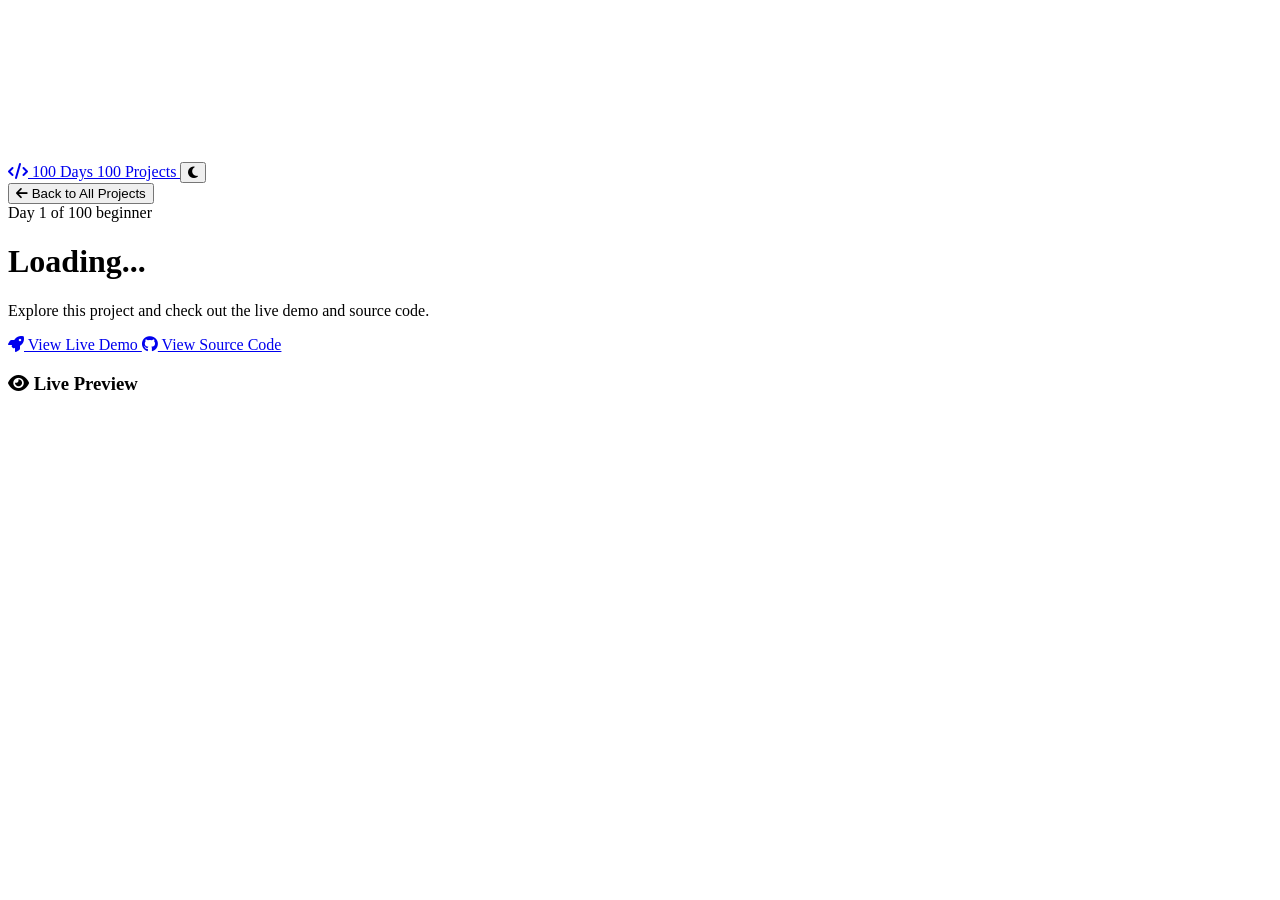
==== project.html @ e4d70eda "feat(project): add individual detail pages with live preview and source links - Created project.html" ====
<!DOCTYPE html>
<html lang="en">

<head>
    <meta charset="UTF-8" />
    <meta name="viewport" content="width=device-width, initial-scale=1.0" />
    <title>Project Detail | 100 Days 100 Web Projects</title>
    <link rel="stylesheet" href="style.css" />
    <link rel="stylesheet" href="project_detail.css" />
    <link rel="stylesheet" href="https://cdnjs.cloudflare.com/ajax/libs/font-awesome/6.4.0/css/all.min.css" />
</head>

<body>

    <canvas id="bgCanvas"></canvas>

    <!-- Header -->
    <header class="detail-header-bar">
        <a href="index.html" class="logo-link">
            <i class="fas fa-code"></i> 100 Days 100 Projects
        </a>
        <button id="theme-toggle" class="theme-toggle-btn" aria-label="Toggle theme">
            <i class="fas fa-moon"></i>
        </button>
    </header>

    <!-- Main Detail Section -->
    <main class="detail-wrapper">
        <button class="back-btn" onclick="window.location.href='index.html'">
            <i class="fas fa-arrow-left"></i> Back to All Projects
        </button>

        <div class="detail-card" id="projectDetail">
            <div class="detail-top">
                <span class="day-badge" id="dayBadge">Day 1 of 100</span>
                <span class="difficulty-badge" id="difficultyBadge">beginner</span>
            </div>

            <h1 class="detail-title" id="projectTitle">Loading...</h1>

            <div class="tech-stack" id="techStack"></div>

            <p class="detail-description" id="projectDescription">
                Explore this project and check out the live demo and source code.
            </p>

            <div class="action-buttons">
                <a id="liveDemoBtn" href="#" target="_blank" rel="noopener noreferrer" class="btn btn-primary">
                    <i class="fas fa-rocket"></i> View Live Demo
                </a>
                <a id="sourceCodeBtn" href="#" target="_blank" rel="noopener noreferrer" class="btn btn-secondary">
                    <i class="fab fa-github"></i> View Source Code
                </a>
            </div>

            <div class="iframe-container" id="iframeContainer">
                <h3 class="preview-title"><i class="fas fa-eye"></i> Live Preview</h3>
                <iframe id="projectIframe" src="" frameborder="0" loading="lazy"></iframe>
            </div>
        </div>
    </main>

    <script src="index.js"></script>
    <script src="project_detail.js"></script>
</body>

</html>
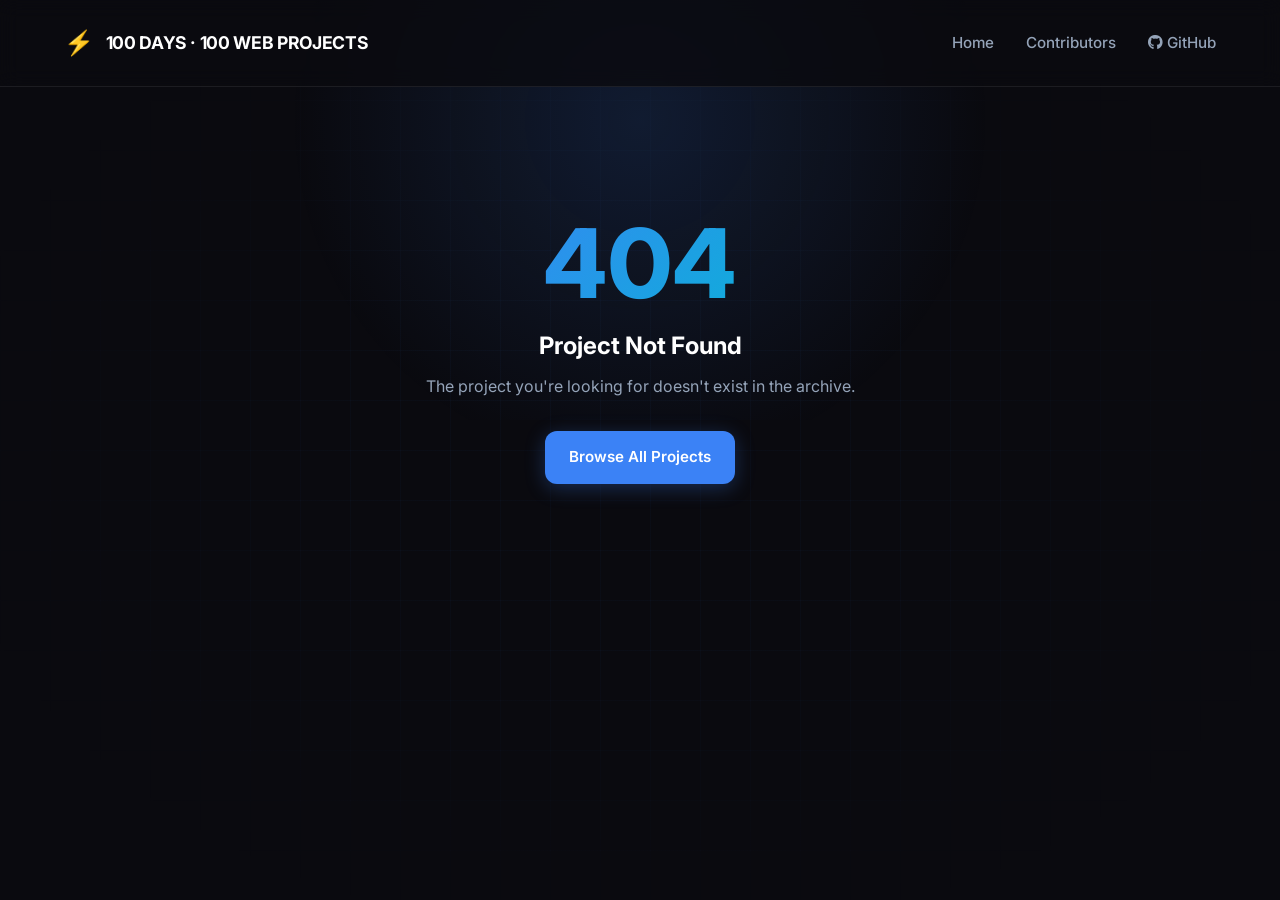
==== commit a20bad8e: "feat: redesign homepage UI + add project detail pages (closes #1574)" ====
--- a/project.html
+++ b/project.html
@@ -4,63 +4,178 @@
 <head>
     <meta charset="UTF-8" />
     <meta name="viewport" content="width=device-width, initial-scale=1.0" />
-    <title>Project Detail | 100 Days 100 Web Projects</title>
+    <title>Project Details | 100 Days 100 Web Projects</title>
+    <link rel="icon" href="data:," />
+
+    <!-- Fonts -->
+    <link rel="preconnect" href="https://fonts.googleapis.com">
+    <link rel="preconnect" href="https://fonts.gstatic.com" crossorigin>
+    <link href="https://fonts.googleapis.com/css2?family=Inter:wght@300;400;500;600;700;800&display=swap" rel="stylesheet">
+    <link rel="stylesheet" href="https://cdnjs.cloudflare.com/ajax/libs/font-awesome/6.4.0/css/all.min.css" />
+
     <link rel="stylesheet" href="style.css" />
-    <link rel="stylesheet" href="project_detail.css" />
-    <link rel="stylesheet" href="https://cdnjs.cloudflare.com/ajax/libs/font-awesome/6.4.0/css/all.min.css" />
+    <link rel="stylesheet" href="project-detail.css" />
 </head>
 
 <body>
+    <!-- Background Grid Effect (matches homepage) -->
+    <div class="bg-grid"></div>
+    <div class="bg-glow"></div>
 
-    <canvas id="bgCanvas"></canvas>
+    <!-- Navbar (Matching Homepage) -->
+    <nav class="navbar">
+        <div class="nav-brand">
+            <a href="index.html">
+                <span class="logo-icon">⚡</span>
+                <span class="logo-text">100 DAYS · 100 WEB PROJECTS</span>
+            </a>
+        </div>
+        <div class="nav-links">
+            <a href="index.html">Home</a>
+            <a href="contributor.html">Contributors</a>
+            <a href="https://github.com/dhairyagothi/100_days_100_web_project" target="_blank">
+                <i class="fa-brands fa-github"></i> GitHub
+            </a>
+        </div>
+    </nav>
 
-    <!-- Header -->
-    <header class="detail-header-bar">
-        <a href="index.html" class="logo-link">
-            <i class="fas fa-code"></i> 100 Days 100 Projects
-        </a>
-        <button id="theme-toggle" class="theme-toggle-btn" aria-label="Toggle theme">
-            <i class="fas fa-moon"></i>
-        </button>
-    </header>
+    <!-- Loader -->
+    <div id="loader" class="loader-wrapper">
+        <div class="loader"></div>
+    </div>
 
-    <!-- Main Detail Section -->
-    <main class="detail-wrapper">
-        <button class="back-btn" onclick="window.location.href='index.html'">
-            <i class="fas fa-arrow-left"></i> Back to All Projects
-        </button>
+    <main class="detail-container" id="detailContainer" style="display:none;">
 
-        <div class="detail-card" id="projectDetail">
-            <div class="detail-top">
-                <span class="day-badge" id="dayBadge">Day 1 of 100</span>
-                <span class="difficulty-badge" id="difficultyBadge">beginner</span>
+        <!-- Breadcrumb -->
+        <nav class="breadcrumb">
+            <a href="index.html">Archive</a>
+            <i class="fa-solid fa-chevron-right"></i>
+            <span id="breadcrumbDay">Day 1</span>
+        </nav>
+
+        <!-- Hero Section -->
+        <section class="project-hero">
+            <div class="hero-content">
+                <div class="meta-row">
+                    <span class="day-badge" id="projectDay">DAY 1</span>
+                    <span class="category-badge" id="projectCategory">TOOL</span>
+                </div>
+
+                <h1 id="projectTitle">To-Do List</h1>
+                <p class="project-desc" id="projectDescription">
+                    A fully functional task management application with local storage persistence.
+                </p>
+
+                <div class="tech-stack" id="techStack">
+                    <!-- Tech tags injected here -->
+                </div>
+
+                <div class="action-row">
+                    <a id="liveDemoBtn" href="#" target="_blank" class="btn btn-primary">
+            View Demo <i class="fa-solid fa-arrow-right"></i>
+          </a>
+                    <a id="sourceCodeBtn" href="#" target="_blank" class="btn btn-secondary">
+                        <i class="fa-brands fa-github"></i> Source Code
+                    </a>
+                    <button id="shareBtn" class="btn btn-icon" title="Share Project">
+            <i class="fa-solid fa-share-nodes"></i>
+          </button>
+                </div>
             </div>
 
-            <h1 class="detail-title" id="projectTitle">Loading...</h1>
+            <div class="hero-preview">
+                <div class="browser-frame">
+                    <div class="browser-header">
+                        <div class="browser-dots">
+                            <span></span><span></span><span></span>
+                        </div>
+                        <div class="browser-address" id="urlBar">100-days-100-web-project.vercel.app</div>
+                    </div>
+                    <div class="preview-image-wrapper">
+                        <img id="projectImage" src="" alt="Project Preview" />
+                        <div class="preview-overlay">
+                            <button class="btn btn-play" id="playDemoBtn">
+                <i class="fa-solid fa-play"></i> Live Preview
+              </button>
+                        </div>
+                    </div>
+                </div>
+            </div>
+        </section>
 
-            <div class="tech-stack" id="techStack"></div>
+        <!-- Live Preview Section -->
+        <section class="section preview-section">
+            <div class="section-header">
+                <h2><i class="fa-solid fa-eye"></i> Live Preview</h2>
+                <button class="btn btn-sm btn-outline" id="fullscreenBtn">
+          <i class="fa-solid fa-expand"></i> Fullscreen
+        </button>
+            </div>
+            <div class="iframe-container">
+                <iframe id="previewFrame" src="" loading="lazy" sandbox="allow-scripts allow-same-origin"></iframe>
+            </div>
+        </section>
 
-            <p class="detail-description" id="projectDescription">
-                Explore this project and check out the live demo and source code.
-            </p>
+        <!-- Features Grid -->
+        <section class="section">
+            <h2><i class="fa-solid fa-layer-group"></i> Features</h2>
+            <div class="features-grid" id="featuresGrid">
+                <!-- Features injected here -->
+            </div>
+        </section>
 
-            <div class="action-buttons">
-                <a id="liveDemoBtn" href="#" target="_blank" rel="noopener noreferrer" class="btn btn-primary">
-                    <i class="fas fa-rocket"></i> View Live Demo
-                </a>
-                <a id="sourceCodeBtn" href="#" target="_blank" rel="noopener noreferrer" class="btn btn-secondary">
-                    <i class="fab fa-github"></i> View Source Code
-                </a>
+        <!-- Implementation Details -->
+        <section class="section impl-section">
+            <div class="impl-grid">
+                <div class="impl-card">
+                    <h3><i class="fa-solid fa-code"></i> Tech Stack</h3>
+                    <ul id="techList" class="tech-list"></ul>
+                </div>
+
+                <div class="impl-card">
+                    <h3><i class="fa-solid fa-user"></i> Contributor</h3>
+                    <div class="contributor-info" id="contributorBox">
+                        <img id="contribAvatar" src="" alt="Contributor" />
+                        <div>
+                            <p id="contribName" class="contrib-name">Name</p>
+                            <a id="contribGithub" href="#" target="_blank" class="contrib-link">
+                                <i class="fa-brands fa-github"></i> View Profile
+                            </a>
+                        </div>
+                    </div>
+                </div>
             </div>
+        </section>
 
-            <div class="iframe-container" id="iframeContainer">
-                <h3 class="preview-title"><i class="fas fa-eye"></i> Live Preview</h3>
-                <iframe id="projectIframe" src="" frameborder="0" loading="lazy"></iframe>
-            </div>
-        </div>
+        <!-- Navigation -->
+        <section class="project-nav">
+            <a href="#" id="prevProject" class="nav-card">
+                <div class="nav-arrow"><i class="fa-solid fa-arrow-left"></i></div>
+                <div class="nav-content">
+                    <small>Previous Project</small>
+                    <p id="prevTitle">Digital Clock</p>
+                </div>
+            </a>
+
+            <a href="#" id="nextProject" class="nav-card nav-next">
+                <div class="nav-content">
+                    <small>Next Project</small>
+                    <p id="nextTitle">Indian Flag</p>
+                </div>
+                <div class="nav-arrow"><i class="fa-solid fa-arrow-right"></i></div>
+            </a>
+        </section>
+
     </main>
 
-    <script src="index.js"></script>
+    <!-- Error State -->
+    <div id="errorBox" class="error-container" style="display:none;">
+        <div class="error-icon">404</div>
+        <h2>Project Not Found</h2>
+        <p>The project you're looking for doesn't exist in the archive.</p>
+        <a href="index.html" class="btn btn-primary">Browse All Projects</a>
+    </div>
+
     <script src="project_detail.js"></script>
 </body>
 
--- a/style.css
+++ b/style.css
@@ -0,0 +1,713 @@
+/* ============================================
+   CSS Variables & Reset
+   ============================================ */
+
+:root {
+    --bg-primary: #0a0a0f;
+    --bg-secondary: #12121a;
+    --bg-card: #16161f;
+    --border-color: rgba(255, 255, 255, 0.08);
+    --border-hover: rgba(59, 130, 246, 0.4);
+    --accent-blue: #3b82f6;
+    --accent-cyan: #06b6d4;
+    --text-primary: #ffffff;
+    --text-secondary: #94a3b8;
+    --text-muted: #64748b;
+    --radius-sm: 8px;
+    --radius-md: 12px;
+    --radius-lg: 16px;
+    --radius-full: 9999px;
+}
+
+* {
+    margin: 0;
+    padding: 0;
+    box-sizing: border-box;
+}
+
+html {
+    scroll-behavior: smooth;
+}
+
+body {
+    font-family: 'Inter', -apple-system, BlinkMacSystemFont, sans-serif;
+    background-color: var(--bg-primary);
+    color: var(--text-primary);
+    line-height: 1.6;
+    overflow-x: hidden;
+    min-height: 100vh;
+}
+
+a {
+    color: inherit;
+    text-decoration: none;
+}
+
+button {
+    font-family: inherit;
+    cursor: pointer;
+    border: none;
+    background: none;
+    color: inherit;
+}
+
+
+/* ============================================
+   Background Effects
+   ============================================ */
+
+.bg-grid {
+    position: fixed;
+    inset: 0;
+    background-image: linear-gradient(rgba(59, 130, 246, 0.04) 1px, transparent 1px), linear-gradient(90deg, rgba(59, 130, 246, 0.04) 1px, transparent 1px);
+    background-size: 60px 60px;
+    z-index: -2;
+    pointer-events: none;
+    mask-image: radial-gradient(ellipse at center, black 30%, transparent 80%);
+}
+
+.bg-glow {
+    position: fixed;
+    top: -30%;
+    left: 50%;
+    transform: translateX(-50%);
+    width: 900px;
+    height: 700px;
+    background: radial-gradient(circle, rgba(59, 130, 246, 0.12) 0%, transparent 70%);
+    z-index: -1;
+    pointer-events: none;
+}
+
+
+/* ============================================
+   Navbar
+   ============================================ */
+
+.navbar {
+    display: flex;
+    justify-content: space-between;
+    align-items: center;
+    padding: 1.5rem 3rem;
+    border-bottom: 1px solid var(--border-color);
+    background: rgba(10, 10, 15, 0.7);
+    backdrop-filter: blur(20px);
+    -webkit-backdrop-filter: blur(20px);
+    position: sticky;
+    top: 0;
+    z-index: 100;
+}
+
+.nav-brand {
+    display: flex;
+    align-items: center;
+    gap: 1rem;
+}
+
+.brand-logo {
+    width: 48px;
+    height: 48px;
+    background: linear-gradient(135deg, var(--accent-blue), var(--accent-cyan));
+    border-radius: var(--radius-md);
+    display: flex;
+    align-items: center;
+    justify-content: center;
+    font-family: 'JetBrains Mono', monospace;
+    font-weight: 700;
+    font-size: 0.9rem;
+    color: white;
+    letter-spacing: -0.05em;
+}
+
+.brand-text {
+    display: flex;
+    flex-direction: column;
+    line-height: 1.2;
+}
+
+.brand-tag {
+    font-family: 'JetBrains Mono', monospace;
+    font-size: 0.7rem;
+    color: var(--accent-blue);
+    letter-spacing: 0.1em;
+    font-weight: 500;
+}
+
+.brand-title {
+    font-weight: 700;
+    font-size: 0.95rem;
+    letter-spacing: -0.01em;
+}
+
+.nav-links {
+    display: flex;
+    align-items: center;
+    gap: 2rem;
+}
+
+.nav-link {
+    color: var(--text-secondary);
+    font-size: 0.95rem;
+    font-weight: 500;
+    transition: color 0.2s;
+    display: inline-flex;
+    align-items: center;
+    gap: 0.5rem;
+}
+
+.nav-link:hover {
+    color: var(--text-primary);
+}
+
+.nav-btn-primary {
+    background: var(--accent-blue);
+    color: white !important;
+    padding: 0.6rem 1.25rem;
+    border-radius: var(--radius-md);
+    font-weight: 600;
+    font-size: 0.9rem;
+    transition: all 0.2s;
+}
+
+.nav-btn-primary:hover {
+    background: #2563eb;
+    transform: translateY(-1px);
+    box-shadow: 0 6px 20px rgba(59, 130, 246, 0.3);
+}
+
+.mobile-menu-btn {
+    display: none;
+    font-size: 1.5rem;
+    color: var(--text-primary);
+}
+
+
+/* ============================================
+   Hero Section
+   ============================================ */
+
+.hero {
+    text-align: center;
+    padding: 6rem 2rem 8rem;
+    max-width: 1200px;
+    margin: 0 auto;
+}
+
+.hero-tag {
+    font-family: 'JetBrains Mono', monospace;
+    font-size: 0.85rem;
+    color: var(--accent-blue);
+    letter-spacing: 0.15em;
+    margin-bottom: 3rem;
+}
+
+.hero-title {
+    font-size: clamp(3rem, 12vw, 9rem);
+    font-weight: 900;
+    line-height: 0.95;
+    letter-spacing: -0.04em;
+    margin-bottom: 2rem;
+    display: flex;
+    flex-direction: column;
+    gap: 0;
+}
+
+.hero-line {
+    display: block;
+    opacity: 0;
+    transform: translateY(40px);
+    animation: heroFadeUp 0.8s ease-out forwards;
+}
+
+.hero-line:nth-child(1) {
+    animation-delay: 0.1s;
+}
+
+.hero-line:nth-child(2) {
+    animation-delay: 0.25s;
+}
+
+.hero-line:nth-child(3) {
+    animation-delay: 0.4s;
+}
+
+@keyframes heroFadeUp {
+    to {
+        opacity: 1;
+        transform: translateY(0);
+    }
+}
+
+.hero-divider {
+    width: 60%;
+    max-width: 600px;
+    height: 1px;
+    background: linear-gradient(90deg, transparent, var(--accent-blue), transparent);
+    margin: 2rem auto;
+}
+
+.hero-subtitle {
+    font-size: 1.1rem;
+    color: var(--text-secondary);
+    margin-bottom: 2.5rem;
+}
+
+.hero-actions {
+    display: flex;
+    gap: 1rem;
+    justify-content: center;
+    flex-wrap: wrap;
+}
+
+
+/* ============================================
+   Buttons
+   ============================================ */
+
+.btn {
+    display: inline-flex;
+    align-items: center;
+    gap: 0.6rem;
+    padding: 0.95rem 1.75rem;
+    border-radius: var(--radius-md);
+    font-weight: 600;
+    font-size: 0.95rem;
+    transition: all 0.2s;
+    cursor: pointer;
+    border: 1px solid transparent;
+}
+
+.btn-primary {
+    background: var(--accent-blue);
+    color: white;
+    box-shadow: 0 6px 20px rgba(59, 130, 246, 0.3);
+}
+
+.btn-primary:hover {
+    background: #2563eb;
+    transform: translateY(-2px);
+    box-shadow: 0 10px 30px rgba(59, 130, 246, 0.5);
+}
+
+.btn-secondary {
+    background: rgba(255, 255, 255, 0.05);
+    color: var(--text-primary);
+    border-color: var(--border-color);
+}
+
+.btn-secondary:hover {
+    background: rgba(255, 255, 255, 0.1);
+    border-color: rgba(255, 255, 255, 0.2);
+}
+
+
+/* ============================================
+   Archive Section
+   ============================================ */
+
+.archive-section {
+    padding: 4rem 3rem 6rem;
+    max-width: 1400px;
+    margin: 0 auto;
+}
+
+.section-tag {
+    font-family: 'JetBrains Mono', monospace;
+    color: var(--accent-blue);
+    letter-spacing: 0.15em;
+    font-size: 0.85rem;
+    margin-bottom: 1rem;
+}
+
+.section-title {
+    font-size: clamp(2rem, 5vw, 3.5rem);
+    font-weight: 800;
+    letter-spacing: -0.03em;
+    margin-bottom: 3rem;
+}
+
+
+/* Search */
+
+.search-wrapper {
+    position: relative;
+    max-width: 600px;
+    margin-bottom: 2rem;
+}
+
+.search-icon {
+    position: absolute;
+    left: 1.25rem;
+    top: 50%;
+    transform: translateY(-50%);
+    color: var(--text-muted);
+    font-size: 1rem;
+}
+
+.search-input {
+    width: 100%;
+    padding: 1rem 1rem 1rem 3.25rem;
+    background: var(--bg-card);
+    border: 1px solid var(--border-color);
+    border-radius: var(--radius-md);
+    color: var(--text-primary);
+    font-family: inherit;
+    font-size: 1rem;
+    outline: none;
+    transition: all 0.2s;
+}
+
+.search-input:focus {
+    border-color: var(--accent-blue);
+    box-shadow: 0 0 0 4px rgba(59, 130, 246, 0.1);
+}
+
+.search-input::placeholder {
+    color: var(--text-muted);
+}
+
+
+/* Filter Tabs */
+
+.filter-tabs {
+    display: flex;
+    gap: 0.5rem;
+    margin-bottom: 3rem;
+    flex-wrap: wrap;
+}
+
+.filter-tab {
+    padding: 0.6rem 1.1rem;
+    background: var(--bg-card);
+    border: 1px solid var(--border-color);
+    border-radius: var(--radius-md);
+    color: var(--text-secondary);
+    font-family: 'JetBrains Mono', monospace;
+    font-size: 0.85rem;
+    font-weight: 500;
+    transition: all 0.2s;
+    display: inline-flex;
+    align-items: center;
+    gap: 0.5rem;
+}
+
+.filter-tab:hover {
+    color: var(--text-primary);
+    border-color: rgba(255, 255, 255, 0.15);
+}
+
+.filter-tab.active {
+    background: rgba(59, 130, 246, 0.1);
+    border-color: var(--accent-blue);
+    color: var(--accent-blue);
+}
+
+.tab-count {
+    background: rgba(255, 255, 255, 0.08);
+    padding: 0.1rem 0.5rem;
+    border-radius: var(--radius-full);
+    font-size: 0.75rem;
+}
+
+.filter-tab.active .tab-count {
+    background: rgba(59, 130, 246, 0.2);
+}
+
+
+/* ============================================
+   Project Cards Grid
+   ============================================ */
+
+.projects-grid {
+    display: grid;
+    grid-template-columns: repeat(auto-fill, minmax(340px, 1fr));
+    gap: 1.5rem;
+}
+
+.project-card {
+    background: var(--bg-card);
+    border: 1px solid var(--border-color);
+    border-radius: var(--radius-lg);
+    padding: 1.75rem;
+    transition: all 0.3s ease;
+    display: flex;
+    flex-direction: column;
+    gap: 1rem;
+    opacity: 0;
+    transform: translateY(20px);
+    position: relative;
+    overflow: hidden;
+}
+
+.project-card.visible {
+    opacity: 1;
+    transform: translateY(0);
+}
+
+.project-card::before {
+    content: "";
+    position: absolute;
+    top: 0;
+    left: 0;
+    right: 0;
+    height: 1px;
+    background: linear-gradient(90deg, transparent, var(--accent-blue), transparent);
+    opacity: 0;
+    transition: opacity 0.3s;
+}
+
+.project-card:hover {
+    border-color: var(--border-hover);
+    transform: translateY(-4px);
+    box-shadow: 0 20px 40px rgba(0, 0, 0, 0.3);
+}
+
+.project-card:hover::before {
+    opacity: 1;
+}
+
+.card-header {
+    display: flex;
+    justify-content: space-between;
+    align-items: center;
+}
+
+.card-day {
+    font-family: 'JetBrains Mono', monospace;
+    font-size: 0.75rem;
+    color: var(--text-muted);
+    letter-spacing: 0.1em;
+    font-weight: 600;
+}
+
+.card-category {
+    font-family: 'JetBrains Mono', monospace;
+    font-size: 0.7rem;
+    font-weight: 700;
+    padding: 0.3rem 0.7rem;
+    border-radius: var(--radius-full);
+    letter-spacing: 0.1em;
+}
+
+.category-tool {
+    background: rgba(34, 197, 94, 0.15);
+    color: #22c55e;
+    border: 1px solid rgba(34, 197, 94, 0.3);
+}
+
+.category-ui {
+    background: rgba(59, 130, 246, 0.15);
+    color: var(--accent-blue);
+    border: 1px solid rgba(59, 130, 246, 0.3);
+}
+
+.category-game {
+    background: rgba(168, 85, 247, 0.15);
+    color: #a855f7;
+    border: 1px solid rgba(168, 85, 247, 0.3);
+}
+
+.category-clone {
+    background: rgba(236, 72, 153, 0.15);
+    color: #ec4899;
+    border: 1px solid rgba(236, 72, 153, 0.3);
+}
+
+.category-api {
+    background: rgba(249, 115, 22, 0.15);
+    color: #f97316;
+    border: 1px solid rgba(249, 115, 22, 0.3);
+}
+
+.card-title {
+    font-size: 1.4rem;
+    font-weight: 700;
+    letter-spacing: -0.02em;
+}
+
+.card-tech {
+    display: flex;
+    gap: 0.4rem;
+    flex-wrap: wrap;
+}
+
+.tech-pill {
+    background: rgba(255, 255, 255, 0.05);
+    border: 1px solid var(--border-color);
+    color: var(--text-secondary);
+    padding: 0.3rem 0.7rem;
+    border-radius: var(--radius-sm);
+    font-family: 'JetBrains Mono', monospace;
+    font-size: 0.75rem;
+    font-weight: 500;
+}
+
+.card-link {
+    display: inline-flex;
+    align-items: center;
+    gap: 0.5rem;
+    color: var(--text-primary);
+    font-weight: 600;
+    font-size: 0.9rem;
+    margin-top: auto;
+    padding-top: 0.5rem;
+    transition: gap 0.2s, color 0.2s;
+    border: 1px solid var(--border-color);
+    padding: 0.6rem 1rem;
+    border-radius: var(--radius-md);
+    width: fit-content;
+}
+
+.card-link:hover {
+    color: var(--accent-blue);
+    border-color: var(--accent-blue);
+    gap: 0.8rem;
+}
+
+
+/* ============================================
+   Empty State
+   ============================================ */
+
+.empty-state {
+    text-align: center;
+    padding: 4rem 2rem;
+    color: var(--text-muted);
+}
+
+.empty-state i {
+    font-size: 3rem;
+    margin-bottom: 1rem;
+    color: var(--text-muted);
+}
+
+.empty-state h3 {
+    font-size: 1.25rem;
+    margin-bottom: 0.5rem;
+    color: var(--text-primary);
+}
+
+
+/* ============================================
+   Footer
+   ============================================ */
+
+.footer {
+    border-top: 1px solid var(--border-color);
+    padding: 3rem 3rem 2rem;
+    margin-top: 4rem;
+    background: rgba(10, 10, 15, 0.5);
+}
+
+.footer-content {
+    max-width: 1400px;
+    margin: 0 auto;
+    display: flex;
+    justify-content: space-between;
+    align-items: center;
+    flex-wrap: wrap;
+    gap: 2rem;
+    padding-bottom: 2rem;
+    border-bottom: 1px solid var(--border-color);
+}
+
+.footer-brand {
+    display: flex;
+    align-items: center;
+    gap: 1rem;
+}
+
+.footer-title {
+    font-weight: 700;
+    font-size: 0.95rem;
+}
+
+.footer-text {
+    color: var(--text-muted);
+    font-size: 0.85rem;
+}
+
+.footer-links {
+    display: flex;
+    gap: 2rem;
+    flex-wrap: wrap;
+}
+
+.footer-links a {
+    color: var(--text-secondary);
+    font-size: 0.9rem;
+    transition: color 0.2s;
+}
+
+.footer-links a:hover {
+    color: var(--accent-blue);
+}
+
+.footer-bottom {
+    max-width: 1400px;
+    margin: 0 auto;
+    padding-top: 2rem;
+    text-align: center;
+    color: var(--text-muted);
+    font-size: 0.85rem;
+}
+
+
+/* ============================================
+   Responsive
+   ============================================ */
+
+@media (max-width: 900px) {
+    .navbar {
+        padding: 1rem 1.5rem;
+    }
+    .nav-links {
+        position: fixed;
+        top: 80px;
+        right: 0;
+        flex-direction: column;
+        background: var(--bg-card);
+        width: 250px;
+        padding: 2rem;
+        border-left: 1px solid var(--border-color);
+        border-bottom: 1px solid var(--border-color);
+        transform: translateX(100%);
+        transition: transform 0.3s;
+        height: calc(100vh - 80px);
+        align-items: flex-start;
+    }
+    .nav-links.open {
+        transform: translateX(0);
+    }
+    .mobile-menu-btn {
+        display: block;
+    }
+    .brand-text {
+        display: none;
+    }
+    .hero {
+        padding: 4rem 1.5rem 6rem;
+    }
+    .archive-section {
+        padding: 3rem 1.5rem 4rem;
+    }
+    .footer {
+        padding: 2rem 1.5rem;
+    }
+    .footer-content {
+        flex-direction: column;
+        text-align: center;
+    }
+}
+
+@media (max-width: 600px) {
+    .projects-grid {
+        grid-template-columns: 1fr;
+    }
+    .hero-actions {
+        flex-direction: column;
+        align-items: stretch;
+    }
+    .btn {
+        justify-content: center;
+    }
+}
--- a/project-detail.css
+++ b/project-detail.css
@@ -0,0 +1,723 @@
+/* ===== CSS Variables matching the live site ===== */
+
+:root {
+    --bg-primary: #0a0a0f;
+    --bg-secondary: #12121a;
+    --bg-card: #16161f;
+    --border-color: rgba(255, 255, 255, 0.08);
+    --accent-blue: #3b82f6;
+    --accent-cyan: #06b6d4;
+    --text-primary: #ffffff;
+    --text-secondary: #94a3b8;
+    --text-muted: #64748b;
+    --radius-sm: 8px;
+    --radius-md: 12px;
+    --radius-lg: 16px;
+    --radius-full: 9999px;
+}
+
+* {
+    margin: 0;
+    padding: 0;
+    box-sizing: border-box;
+}
+
+body {
+    font-family: 'Inter', -apple-system, BlinkMacSystemFont, sans-serif;
+    background-color: var(--bg-primary);
+    color: var(--text-primary);
+    line-height: 1.6;
+    overflow-x: hidden;
+    min-height: 100vh;
+}
+
+
+/* ===== Background Effects (Matching Homepage) ===== */
+
+.bg-grid {
+    position: fixed;
+    inset: 0;
+    background-image: linear-gradient(rgba(59, 130, 246, 0.03) 1px, transparent 1px), linear-gradient(90deg, rgba(59, 130, 246, 0.03) 1px, transparent 1px);
+    background-size: 50px 50px;
+    z-index: -2;
+    pointer-events: none;
+}
+
+.bg-glow {
+    position: fixed;
+    top: -20%;
+    left: 50%;
+    transform: translateX(-50%);
+    width: 800px;
+    height: 600px;
+    background: radial-gradient(circle, rgba(59, 130, 246, 0.15) 0%, transparent 70%);
+    z-index: -1;
+    pointer-events: none;
+}
+
+
+/* ===== Navbar ===== */
+
+.navbar {
+    display: flex;
+    justify-content: space-between;
+    align-items: center;
+    padding: 1.5rem 4rem;
+    border-bottom: 1px solid var(--border-color);
+    background: rgba(10, 10, 15, 0.8);
+    backdrop-filter: blur(10px);
+    position: sticky;
+    top: 0;
+    z-index: 100;
+}
+
+.nav-brand a {
+    display: flex;
+    align-items: center;
+    gap: 0.75rem;
+    text-decoration: none;
+    color: var(--text-primary);
+    font-weight: 700;
+    font-size: 1.1rem;
+    letter-spacing: -0.02em;
+}
+
+.logo-icon {
+    font-size: 1.5rem;
+}
+
+.nav-links {
+    display: flex;
+    gap: 2rem;
+    align-items: center;
+}
+
+.nav-links a {
+    color: var(--text-secondary);
+    text-decoration: none;
+    font-size: 0.95rem;
+    font-weight: 500;
+    transition: color 0.2s;
+}
+
+.nav-links a:hover {
+    color: var(--text-primary);
+}
+
+
+/* ===== Loader ===== */
+
+.loader-wrapper {
+    display: flex;
+    justify-content: center;
+    align-items: center;
+    min-height: 60vh;
+}
+
+.loader {
+    width: 48px;
+    height: 48px;
+    border: 3px solid rgba(59, 130, 246, 0.2);
+    border-top-color: var(--accent-blue);
+    border-radius: 50%;
+    animation: spin 1s linear infinite;
+}
+
+@keyframes spin {
+    to {
+        transform: rotate(360deg);
+    }
+}
+
+
+/* ===== Container ===== */
+
+.detail-container {
+    max-width: 1200px;
+    margin: 0 auto;
+    padding: 2rem 4rem 4rem;
+    animation: fadeIn 0.5s ease-out;
+}
+
+@keyframes fadeIn {
+    from {
+        opacity: 0;
+        transform: translateY(10px);
+    }
+    to {
+        opacity: 1;
+        transform: translateY(0);
+    }
+}
+
+
+/* ===== Breadcrumb ===== */
+
+.breadcrumb {
+    display: flex;
+    align-items: center;
+    gap: 0.75rem;
+    margin-bottom: 2rem;
+    color: var(--text-muted);
+    font-size: 0.875rem;
+}
+
+.breadcrumb a {
+    color: var(--text-secondary);
+    text-decoration: none;
+    transition: color 0.2s;
+}
+
+.breadcrumb a:hover {
+    color: var(--accent-blue);
+}
+
+.breadcrumb i {
+    font-size: 0.75rem;
+}
+
+
+/* ===== Hero Section ===== */
+
+.project-hero {
+    display: grid;
+    grid-template-columns: 1fr 1.2fr;
+    gap: 4rem;
+    margin-bottom: 4rem;
+    align-items: start;
+}
+
+.meta-row {
+    display: flex;
+    gap: 0.75rem;
+    margin-bottom: 1rem;
+    align-items: center;
+}
+
+.day-badge {
+    background: rgba(59, 130, 246, 0.15);
+    color: var(--accent-blue);
+    padding: 0.35rem 0.75rem;
+    border-radius: var(--radius-full);
+    font-size: 0.75rem;
+    font-weight: 700;
+    letter-spacing: 0.05em;
+    border: 1px solid rgba(59, 130, 246, 0.3);
+}
+
+.category-badge {
+    background: rgba(255, 255, 255, 0.05);
+    color: var(--text-secondary);
+    padding: 0.35rem 0.75rem;
+    border-radius: var(--radius-full);
+    font-size: 0.75rem;
+    font-weight: 600;
+    text-transform: uppercase;
+    letter-spacing: 0.05em;
+    border: 1px solid var(--border-color);
+}
+
+.hero-content h1 {
+    font-size: 3rem;
+    font-weight: 800;
+    letter-spacing: -0.02em;
+    margin-bottom: 1rem;
+    line-height: 1.1;
+    background: linear-gradient(135deg, #fff 0%, var(--text-secondary) 100%);
+    -webkit-background-clip: text;
+    -webkit-text-fill-color: transparent;
+    background-clip: text;
+}
+
+.project-desc {
+    color: var(--text-secondary);
+    font-size: 1.125rem;
+    line-height: 1.7;
+    margin-bottom: 1.5rem;
+}
+
+
+/* Tech Stack */
+
+.tech-stack {
+    display: flex;
+    gap: 0.5rem;
+    flex-wrap: wrap;
+    margin-bottom: 2rem;
+}
+
+.tech-tag {
+    background: rgba(255, 255, 255, 0.05);
+    border: 1px solid var(--border-color);
+    color: var(--text-secondary);
+    padding: 0.4rem 0.8rem;
+    border-radius: var(--radius-sm);
+    font-size: 0.875rem;
+    font-weight: 500;
+    font-family: monospace;
+}
+
+
+/* Action Buttons */
+
+.action-row {
+    display: flex;
+    gap: 1rem;
+    align-items: center;
+}
+
+.btn {
+    display: inline-flex;
+    align-items: center;
+    gap: 0.5rem;
+    padding: 0.875rem 1.5rem;
+    border-radius: var(--radius-md);
+    font-weight: 600;
+    font-size: 0.95rem;
+    text-decoration: none;
+    border: none;
+    cursor: pointer;
+    transition: all 0.2s;
+}
+
+.btn-primary {
+    background: var(--accent-blue);
+    color: white;
+    box-shadow: 0 4px 20px rgba(59, 130, 246, 0.3);
+}
+
+.btn-primary:hover {
+    background: #2563eb;
+    transform: translateY(-2px);
+    box-shadow: 0 6px 25px rgba(59, 130, 246, 0.4);
+}
+
+.btn-secondary {
+    background: rgba(255, 255, 255, 0.05);
+    color: var(--text-primary);
+    border: 1px solid var(--border-color);
+}
+
+.btn-secondary:hover {
+    background: rgba(255, 255, 255, 0.1);
+    border-color: rgba(255, 255, 255, 0.2);
+}
+
+.btn-icon {
+    background: rgba(255, 255, 255, 0.05);
+    color: var(--text-secondary);
+    border: 1px solid var(--border-color);
+    padding: 0.875rem;
+    border-radius: var(--radius-md);
+}
+
+.btn-icon:hover {
+    color: var(--text-primary);
+    background: rgba(255, 255, 255, 0.1);
+}
+
+.btn-sm {
+    padding: 0.5rem 1rem;
+    font-size: 0.875rem;
+}
+
+.btn-outline {
+    background: transparent;
+    border: 1px solid var(--border-color);
+    color: var(--text-secondary);
+}
+
+
+/* Browser Frame Preview */
+
+.hero-preview {
+    position: relative;
+}
+
+.browser-frame {
+    background: var(--bg-card);
+    border-radius: var(--radius-lg);
+    border: 1px solid var(--border-color);
+    overflow: hidden;
+    box-shadow: 0 25px 50px -12px rgba(0, 0, 0, 0.5);
+}
+
+.browser-header {
+    display: flex;
+    align-items: center;
+    gap: 1rem;
+    padding: 1rem 1.25rem;
+    background: rgba(255, 255, 255, 0.02);
+    border-bottom: 1px solid var(--border-color);
+}
+
+.browser-dots {
+    display: flex;
+    gap: 0.5rem;
+}
+
+.browser-dots span {
+    width: 12px;
+    height: 12px;
+    border-radius: 50%;
+    background: rgba(255, 255, 255, 0.2);
+}
+
+.browser-dots span:first-child {
+    background: #ff5f57;
+}
+
+.browser-dots span:nth-child(2) {
+    background: #ffbd2e;
+}
+
+.browser-dots span:last-child {
+    background: #28ca42;
+}
+
+.browser-address {
+    flex: 1;
+    background: rgba(0, 0, 0, 0.3);
+    padding: 0.4rem 1rem;
+    border-radius: var(--radius-full);
+    font-size: 0.875rem;
+    color: var(--text-muted);
+    text-align: center;
+    font-family: monospace;
+}
+
+.preview-image-wrapper {
+    position: relative;
+    aspect-ratio: 16/10;
+    overflow: hidden;
+    background: var(--bg-secondary);
+}
+
+.preview-image-wrapper img {
+    width: 100%;
+    height: 100%;
+    object-fit: cover;
+    transition: transform 0.3s;
+}
+
+.preview-overlay {
+    position: absolute;
+    inset: 0;
+    background: rgba(0, 0, 0, 0.6);
+    display: flex;
+    align-items: center;
+    justify-content: center;
+    opacity: 0;
+    transition: opacity 0.3s;
+}
+
+.preview-image-wrapper:hover .preview-overlay {
+    opacity: 1;
+}
+
+.preview-image-wrapper:hover img {
+    transform: scale(1.05);
+}
+
+.btn-play {
+    background: white;
+    color: var(--bg-primary);
+    padding: 1rem 2rem;
+    border-radius: var(--radius-full);
+    font-weight: 700;
+    gap: 0.75rem;
+}
+
+
+/* ===== Sections ===== */
+
+.section {
+    margin-bottom: 4rem;
+}
+
+.section-header {
+    display: flex;
+    justify-content: space-between;
+    align-items: center;
+    margin-bottom: 1.5rem;
+}
+
+.section h2 {
+    font-size: 1.5rem;
+    font-weight: 700;
+    display: flex;
+    align-items: center;
+    gap: 0.75rem;
+    color: var(--text-primary);
+}
+
+.section h2 i {
+    color: var(--accent-blue);
+    font-size: 1.25rem;
+}
+
+
+/* ===== Preview Section ===== */
+
+.preview-section {
+    background: var(--bg-card);
+    border-radius: var(--radius-lg);
+    padding: 1.5rem;
+    border: 1px solid var(--border-color);
+}
+
+.iframe-container {
+    border-radius: var(--radius-md);
+    overflow: hidden;
+    background: white;
+    height: 500px;
+    position: relative;
+}
+
+iframe {
+    width: 100%;
+    height: 100%;
+    border: none;
+}
+
+
+/* ===== Features Grid ===== */
+
+.features-grid {
+    display: grid;
+    grid-template-columns: repeat(auto-fit, minmax(280px, 1fr));
+    gap: 1.5rem;
+}
+
+.feature-card {
+    background: var(--bg-card);
+    border: 1px solid var(--border-color);
+    border-radius: var(--radius-lg);
+    padding: 1.5rem;
+    transition: all 0.2s;
+}
+
+.feature-card:hover {
+    border-color: rgba(59, 130, 246, 0.3);
+    transform: translateY(-4px);
+    box-shadow: 0 12px 40px rgba(0, 0, 0, 0.3);
+}
+
+.feature-card i {
+    font-size: 1.5rem;
+    color: var(--accent-blue);
+    margin-bottom: 1rem;
+}
+
+.feature-card h3 {
+    font-size: 1.1rem;
+    font-weight: 600;
+    margin-bottom: 0.5rem;
+}
+
+.feature-card p {
+    color: var(--text-secondary);
+    font-size: 0.95rem;
+    line-height: 1.6;
+}
+
+
+/* ===== Implementation Section ===== */
+
+.impl-grid {
+    display: grid;
+    grid-template-columns: 1fr 1fr;
+    gap: 1.5rem;
+}
+
+.impl-card {
+    background: var(--bg-card);
+    border: 1px solid var(--border-color);
+    border-radius: var(--radius-lg);
+    padding: 1.5rem;
+}
+
+.impl-card h3 {
+    font-size: 1.1rem;
+    font-weight: 600;
+    margin-bottom: 1.25rem;
+    display: flex;
+    align-items: center;
+    gap: 0.5rem;
+    color: var(--text-secondary);
+}
+
+.tech-list {
+    list-style: none;
+    display: flex;
+    flex-direction: column;
+    gap: 0.75rem;
+}
+
+.tech-list li {
+    display: flex;
+    align-items: center;
+    gap: 0.75rem;
+    color: var(--text-secondary);
+    font-size: 0.95rem;
+}
+
+.tech-list li::before {
+    content: '•';
+    color: var(--accent-blue);
+    font-weight: bold;
+    font-size: 1.2rem;
+}
+
+.contributor-info {
+    display: flex;
+    align-items: center;
+    gap: 1rem;
+}
+
+.contributor-info img {
+    width: 48px;
+    height: 48px;
+    border-radius: 50%;
+    border: 2px solid var(--border-color);
+}
+
+.contrib-name {
+    font-weight: 600;
+    color: var(--text-primary);
+    margin-bottom: 0.25rem;
+}
+
+.contrib-link {
+    color: var(--accent-blue);
+    text-decoration: none;
+    font-size: 0.875rem;
+    font-weight: 500;
+}
+
+.contrib-link:hover {
+    text-decoration: underline;
+}
+
+
+/* ===== Project Navigation ===== */
+
+.project-nav {
+    display: grid;
+    grid-template-columns: 1fr 1fr;
+    gap: 1.5rem;
+    margin-top: 4rem;
+    padding-top: 3rem;
+    border-top: 1px solid var(--border-color);
+}
+
+.nav-card {
+    display: flex;
+    align-items: center;
+    gap: 1rem;
+    padding: 1.5rem;
+    background: var(--bg-card);
+    border: 1px solid var(--border-color);
+    border-radius: var(--radius-lg);
+    text-decoration: none;
+    color: inherit;
+    transition: all 0.2s;
+}
+
+.nav-card:hover {
+    border-color: rgba(59, 130, 246, 0.3);
+    background: rgba(59, 130, 246, 0.05);
+}
+
+.nav-next {
+    justify-content: flex-end;
+    text-align: right;
+}
+
+.nav-arrow {
+    width: 40px;
+    height: 40px;
+    display: flex;
+    align-items: center;
+    justify-content: center;
+    background: rgba(255, 255, 255, 0.05);
+    border-radius: var(--radius-full);
+    color: var(--accent-blue);
+    font-size: 0.875rem;
+}
+
+.nav-content small {
+    display: block;
+    color: var(--text-muted);
+    font-size: 0.875rem;
+    margin-bottom: 0.25rem;
+}
+
+.nav-content p {
+    font-weight: 600;
+    color: var(--text-primary);
+}
+
+
+/* ===== Error State ===== */
+
+.error-container {
+    text-align: center;
+    padding: 8rem 2rem;
+    max-width: 500px;
+    margin: 0 auto;
+}
+
+.error-icon {
+    font-size: 6rem;
+    font-weight: 800;
+    background: linear-gradient(135deg, var(--accent-blue), var(--accent-cyan));
+    -webkit-background-clip: text;
+    -webkit-text-fill-color: transparent;
+    margin-bottom: 1rem;
+    line-height: 1;
+}
+
+.error-container h2 {
+    font-size: 1.5rem;
+    margin-bottom: 0.5rem;
+}
+
+.error-container p {
+    color: var(--text-secondary);
+    margin-bottom: 2rem;
+}
+
+
+/* ===== Responsive ===== */
+
+@media (max-width: 968px) {
+    .project-hero {
+        grid-template-columns: 1fr;
+        gap: 2rem;
+    }
+    .impl-grid {
+        grid-template-columns: 1fr;
+    }
+    .detail-container {
+        padding: 2rem;
+    }
+    .navbar {
+        padding: 1rem 2rem;
+    }
+    .hero-content h1 {
+        font-size: 2.25rem;
+    }
+}
+
+@media (max-width: 640px) {
+    .project-nav {
+        grid-template-columns: 1fr;
+    }
+    .action-row {
+        flex-wrap: wrap;
+    }
+    .iframe-container {
+        height: 300px;
+    }
+}
